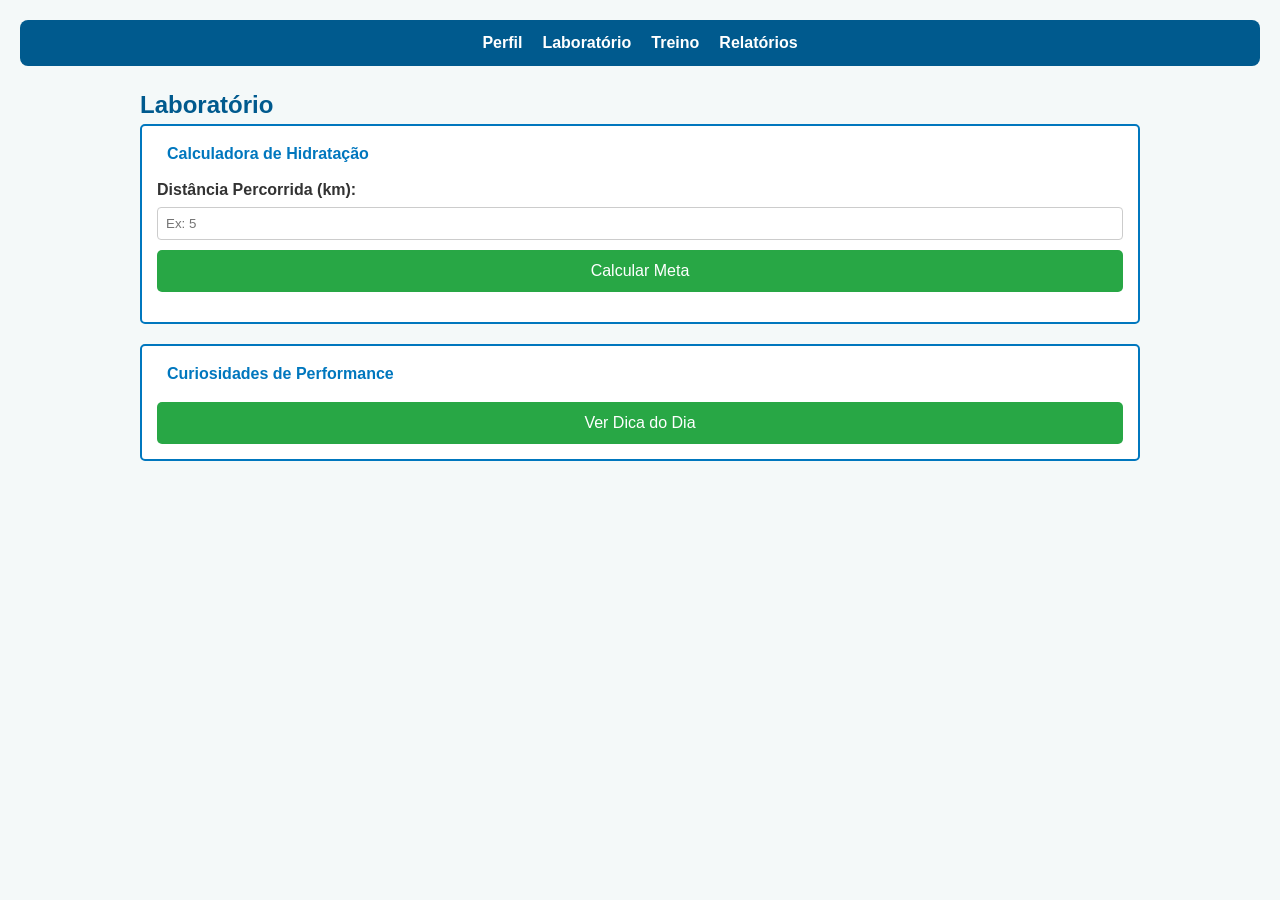
==== atividade_dom.html @ 5001457e "novas alterações js" ====
<!DOCTYPE html>
<html lang="pt-BR">
<head>
    <meta charset="UTF-8">
    <meta name="viewport" content="width=device-width, initial-scale=1.0">
    <title>ROUTH2O - Atividade DOM</title>
    <link rel="stylesheet" href="style.css">
</head>
<body class="corpo-pagina">
    <!-- Menu incluído para evitar erros no script.js existente -->
    <nav class="menu-navegacao">
        <button id="btn-menu" class="botao-menu-mobile">☰ Menu</button>
        <ul class="lista-navegacao" id="menu-lista">
            <li><a href="perfil.html" class="item-menu">Perfil</a></li>
            <li><a href="atividade_dom.html" class="item-menu">Laboratório</a></li>
            <li><a href="treino.html" class="item-menu">Treino</a></li>
            <li><a href="relatorios.html" class="item-menu">Relatórios</a></li>
        </ul>
    </nav>

    <main class="conteudo-restrito">
        <h2 class="titulo-secao">Laboratório</h2>

        <!-- Desafio 1: Cálculo de Hidratação -->
        <section class="painel-agrupador">
            <legend class="legenda-painel">Calculadora de Hidratação</legend>
            
            <label for="km-input" class="rotulo-campo">Distância Percorrida (km):</label>
            <input type="number" id="km-input" class="campo-texto" placeholder="Ex: 5">
            
            <button id="btn-calcular-hidratacao" class="botao-primario" style="margin-top: 10px;">
                Calcular Meta
            </button>

            <p id="resultado-hidratacao" style="margin-top: 15px; font-weight: bold; color: #005a8e;"></p>
        </section>

        <!-- Desafio 2: Dica Secreta -->
        <section class="painel-agrupador" style="margin-top: 20px;">
            <legend class="legenda-painel">Curiosidades de Performance</legend>
            
            <button id="btn-dica" class="botao-sucesso">
                Ver Dica do Dia
            </button>

            <p id="texto-dica" style="display: none; margin-top: 15px; padding: 10px; background: #eef; border-left: 4px solid #0077be;">
                A desidratação silenciosa ocorre quando você perde até 2% do peso corporal em água sem sentir sede imediata, o que pode reduzir sua performance cognitiva e física em até 20%.
            </p>
        </section>
    </main>

    <script src="script.js"></script>
</body>
</html>
---- style.css ----
/* ============================================================
   ROUTH2O - STYLE.CSS
   Tema: Azul Oceano & Alta Performance (Neon)
   ============================================================ */

/* 1. RESET E FUNDAMENTOS (Box Model) */
*, *::before, *::after {
    margin: 0;
    padding: 0;
    box-sizing: border-box; /* Previne quebras de layout por padding/border */
}

.corpo-pagina {
    font-family: 'Segoe UI', Arial, sans-serif;
    line-height: 1.6;
    background-color: #f4f9f9;
    color: #333;
    padding: 20px;
}

/* 2. NAVEGAÇÃO (Flexbox) */
.menu-navegacao {
    background: #005a8e;
    padding: 10px;
    border-radius: 8px;
    margin-bottom: 20px;
}

.lista-navegacao {
    list-style: none;
    display: flex;
    justify-content: center;
    gap: 20px;
}

.item-menu {
    color: #ffffff;
    text-decoration: none;
    font-weight: bold;
    transition: color 0.3s;
}

.item-menu:hover {
    color: #f4f9f9;
    text-decoration: underline;
}

/* 3. ESTRUTURA E TÍTULOS */
.cabecalho-principal, .cabecalho-sessao {
    background-color: #0077be;
    color: #ffffff;
    padding: 1.5rem;
    text-align: center;
    border-radius: 8px;
    margin-bottom: 20px;
}

h1, h2, .titulo-performance {
    color: #005a8e;
}

.cabecalho-principal h1 {
    color: #ffffff; /* Contraste garantido no cabeçalho azul */
}

/* 4. FORMULÁRIOS E INPUTS */
.painel-agrupador {
    border: 2px solid #0077be;
    border-radius: 5px;
    margin-bottom: 15px;
    padding: 15px;
    background-color: #ffffff;
}

.legenda-painel {
    font-weight: bold;
    padding: 0 10px;
    color: #0077be;
}

.rotulo-campo {
    display: block;
    margin-top: 10px;
    font-weight: bold;
}

.campo-texto, .campo-data, .area-texto, select {
    width: 100%;
    padding: 8px;
    margin-top: 5px;
    border: 1px solid #ccc;
    border-radius: 4px;
    font-family: inherit;
}

/* Correção específica para o input de arquivo */
.campo-arquivo {
    width: 100%;
    padding: 10px;
    background: #ffffff;
    border: 1px dashed #0077be;
    cursor: pointer;
    min-height: 40px; /* Evita o corte da legenda nativa */
    border-radius: 4px;
    margin-top: 5px;
}

/* 5. BOTÕES */
.botao-primario, .botao-sucesso, .botao-perigo {
    color: #ffffff;
    border: none;
    padding: 12px 20px;
    font-size: 16px;
    border-radius: 5px;
    cursor: pointer;
    width: 100%;
    transition: filter 0.3s ease;
}

.botao-primario, .botao-sucesso {
    background-color: #28a745;
    margin-top: 15px;
}

.botao-perigo {
    background-color: #dc3545;
}

button:hover, .botao-primario:hover, .botao-sucesso:hover, .botao-perigo:hover {
    filter: brightness(90%);
}

/* 6. PAINEL DE MONITORAMENTO (Estética Neon) */
.card-monitoramento {
    background-color: #1a1a1a;
    color: #00ff00; /* Verde neon GPS */
    padding: 25px;
    border-radius: 15px;
    text-align: center;
    border: 4px solid #0077be;
    display: flex;
    flex-direction: column;
    gap: 20px;
}

.subtitulo-dados, .titulo-alerta {
    color: #ffffff;
    border-bottom: 1px solid #444;
    padding-bottom: 10px;
}

.valor-destaque {
    font-size: 2.2rem;
    font-weight: bold;
    display: block;
    margin: 10px 0;
    color: #00ff00;
}

/* 7. ALERTA DE HIDRATAÇÃO E ANIMAÇÃO */
.alerta-hidratacao-card {
    background-color: #004d7a;
    padding: 15px;
    border-radius: 10px;
    animation: pulsar 2s infinite;
}

@keyframes pulsar {
    0% { opacity: 1; box-shadow: 0 0 5px rgba(0, 77, 122, 0.5); }
    50% { opacity: 0.7; box-shadow: 0 0 15px rgba(0, 119, 190, 0.8); }
    100% { opacity: 1; box-shadow: 0 0 5px rgba(0, 77, 122, 0.5); }
}

/* 8. TABELAS (Relatórios e Histórico) */
.tabela-responsiva {
    width: 100%;
    overflow-x: auto; /* Scroll horizontal em telas menores */
    -webkit-overflow-scrolling: touch;
    margin-top: 20px;
    border-radius: 8px;
    box-shadow: 0 2px 5px rgba(0,0,0,0.1);
}

.tabela-dados {
    width: 100%;
    min-width: 600px; /* Previne esmagamento de colunas no mobile */
    border-collapse: collapse;
    background: #ffffff;
}

.cabecalho-tabela th {
    background-color: #0077be;
    color: #ffffff;
    padding: 12px;
}

.linha-dado td {
    padding: 10px;
    border-bottom: 1px solid #ddd;
    text-align: center;
}

.badge-sucesso {
    background: #28a745;
    color: #ffffff;
    padding: 4px 8px;
    border-radius: 4px;
    font-size: 0.8rem;
}

/* ============================================================
   9. BREAKPOINTS E RESPONSIVIDADE
   ============================================================ */

/* MOBILE (Até 767px) */
@media screen and (max-width: 767px) {
    .corpo-pagina {
        padding: 10px;
    }
    
    .lista-navegacao {
        flex-direction: column; /* Menu empilhado */
        align-items: center;
        gap: 10px;
    }

    .lista-navegacao li, .item-menu {
        width: 100%;
        text-align: center;
        display: block;
    }

    .valor-destaque {
        font-size: 1.8rem; /* Ajuste do neon para telas menores */
    }
}

/* TABLET (768px a 1023px) */
@media screen and (min-width: 768px) and (max-width: 1023px) {
    .formulario-avancado {
        display: grid;
        grid-template-columns: 1fr 1fr;
        gap: 20px;
        align-items: start;
    }

    .botao-sucesso {
        grid-column: 1 / -1; /* Força o botão a ocupar todas as colunas disponíveis */
    }
}

/* DESKTOP (1024px ou mais) */
@media screen and (min-width: 1024px) {
    .container-treino, .conteudo-restrito, .cabecalho-principal {
        max-width: 1000px;
        margin-left: auto;
        margin-right: auto;
    }

    .card-monitoramento {
        flex-direction: row; /* Coloca o GPS e o Alerta lado a lado */
        justify-content: space-around;
        align-items: center;
    }

    .alerta-hidratacao-card {
        margin-top: 0;
        width: 300px;
    }
    
    /* Expansão do Grid do formulário para Desktop, se necessário */
    .formulario-avancado {
        display: grid;
        grid-template-columns: 1fr 1fr;
        gap: 20px;
    }
    
    .botao-sucesso {
        grid-column: 1 / -1;
    }
}
/* Esconde o botão no computador, ele só aparece no celular */
#btn-menu {
    display: none;
    background: none;
    border: 1px solid white;
    color: white;
    padding: 5px 10px;
    cursor: pointer;
    border-radius: 4px;
}

@media screen and (max-width: 767px) {
    #btn-menu {
        display: block; /* Mostra o botão no celular */
        margin: 0 auto 10px;
    }

    .lista-navegacao {
        display: none; /* Esconde a lista por padrão no celular */
        flex-direction: column;
        text-align: center;
    }

    /* Classe que o JavaScript vai "ligar" */
    .lista-navegacao.menu-ativo {
        display: flex; 
    }
}
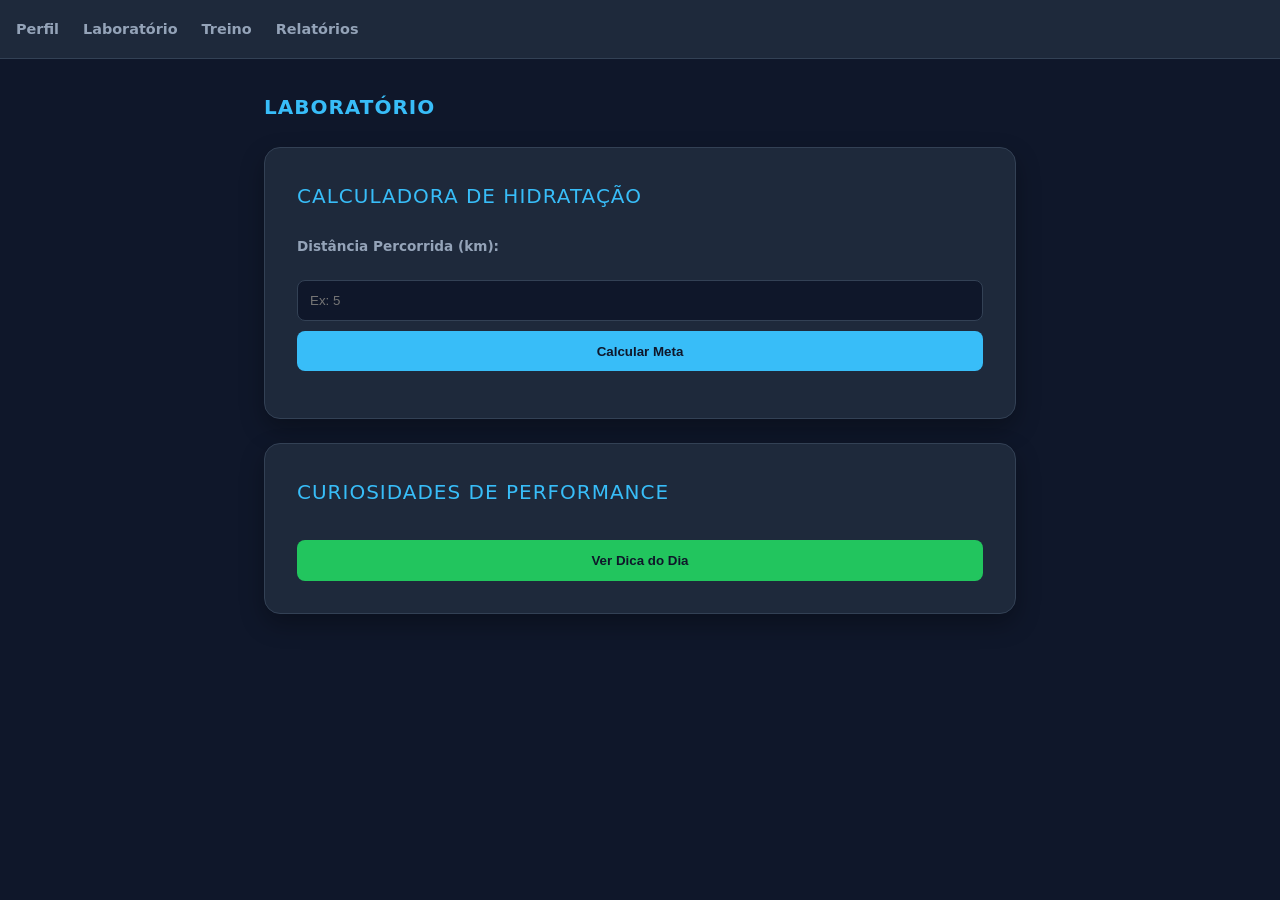
==== commit 2e31051d: "reestruturação php" ====
--- a/atividade_dom.html
+++ b/atividade_dom.html
@@ -50,5 +50,6 @@
     </main>
 
     <script src="script.js"></script>
+    <script src="controller.js"></script>
 </body>
 </html>
--- a/style.css
+++ b/style.css
@@ -1,309 +1,201 @@
-/* ============================================================
-   ROUTH2O - STYLE.CSS
-   Tema: Azul Oceano & Alta Performance (Neon)
-   ============================================================ */
-
-/* 1. RESET E FUNDAMENTOS (Box Model) */
-*, *::before, *::after {
-    margin: 0;
-    padding: 0;
-    box-sizing: border-box; /* Previne quebras de layout por padding/border */
+/* style.css — Tema ROUTH2O: Performance e Hidratação */
+
+*, *::before, *::after { box-sizing: border-box; margin: 0; padding: 0; }
+
+:root {
+    --bg-dark: #0f172a;
+    --bg-card: #1e293b;
+    --text-main: #e2e8f0;
+    --text-dim: #94a3b8;
+    --primary: #38bdf8;
+    --secondary: #818cf8;
+    --success: #22c55e;
+    --danger: #ef4444;
+    --border: #334155;
 }
 
 .corpo-pagina {
-    font-family: 'Segoe UI', Arial, sans-serif;
+    font-family: 'Segoe UI', system-ui, sans-serif;
+    background: var(--bg-dark);
+    color: var(--text-main);
+    min-height: 100vh;
     line-height: 1.6;
-    background-color: #f4f9f9;
-    color: #333;
-    padding: 20px;
-}
-
-/* 2. NAVEGAÇÃO (Flexbox) */
+}
+
+/* ── Navegação ── */
 .menu-navegacao {
-    background: #005a8e;
-    padding: 10px;
-    border-radius: 8px;
-    margin-bottom: 20px;
+    background: var(--bg-card);
+    padding: 1rem;
+    border-bottom: 1px solid var(--border);
+    display: flex;
+    justify-content: space-between;
+    align-items: center;
+    position: sticky;
+    top: 0;
+    z-index: 100;
 }
 
 .lista-navegacao {
     list-style: none;
     display: flex;
-    justify-content: center;
-    gap: 20px;
+    gap: 1.5rem;
 }
 
 .item-menu {
-    color: #ffffff;
     text-decoration: none;
-    font-weight: bold;
+    color: var(--text-dim);
+    font-weight: 600;
+    font-size: 0.9rem;
     transition: color 0.3s;
 }
 
-.item-menu:hover {
-    color: #f4f9f9;
-    text-decoration: underline;
-}
-
-/* 3. ESTRUTURA E TÍTULOS */
+.item-menu:hover { color: var(--primary); }
+
+/* ── Containers ── */
+.container-central, .conteudo-restrito, .container-treino, .container-relatorios {
+    max-width: 800px;
+    margin: 2rem auto;
+    padding: 0 1.5rem;
+}
+
 .cabecalho-principal, .cabecalho-sessao {
-    background-color: #0077be;
-    color: #ffffff;
-    padding: 1.5rem;
     text-align: center;
-    border-radius: 8px;
-    margin-bottom: 20px;
-}
-
-h1, h2, .titulo-performance {
-    color: #005a8e;
-}
-
-.cabecalho-principal h1 {
-    color: #ffffff; /* Contraste garantido no cabeçalho azul */
-}
-
-/* 4. FORMULÁRIOS E INPUTS */
-.painel-agrupador {
-    border: 2px solid #0077be;
-    border-radius: 5px;
-    margin-bottom: 15px;
-    padding: 15px;
-    background-color: #ffffff;
-}
-
-.legenda-painel {
-    font-weight: bold;
-    padding: 0 10px;
-    color: #0077be;
-}
-
-.rotulo-campo {
+    margin-bottom: 2rem;
+}
+
+.cabecalho-principal h1 { color: var(--primary); font-size: 2.5rem; }
+
+/* ── Cards e Formulários ── */
+.cartao-login, .painel-agrupador, .card-monitoramento {
+    background: var(--bg-card);
+    border: 1px solid var(--border);
+    border-radius: 1rem;
+    padding: 2rem;
+    box-shadow: 0 10px 25px rgba(0,0,0,0.3);
+    margin-bottom: 1.5rem;
+}
+
+.titulo-secao, .legenda-painel {
+    color: var(--primary);
+    margin-bottom: 1.5rem;
+    font-size: 1.25rem;
+    text-transform: uppercase;
+    letter-spacing: 1px;
+}
+
+.grupo-input, .rotulo-campo {
     display: block;
-    margin-top: 10px;
-    font-weight: bold;
-}
-
-.campo-texto, .campo-data, .area-texto, select {
+    margin-bottom: 1rem;
+    font-size: 0.85rem;
+    color: var(--text-dim);
+    font-weight: 600;
+}
+
+.campo-texto, .campo-data, .area-texto, .campo-arquivo {
     width: 100%;
-    padding: 8px;
-    margin-top: 5px;
-    border: 1px solid #ccc;
-    border-radius: 4px;
-    font-family: inherit;
-}
-
-/* Correção específica para o input de arquivo */
-.campo-arquivo {
+    background: var(--bg-dark);
+    border: 1px solid var(--border);
+    border-radius: 0.5rem;
+    padding: 0.75rem;
+    color: var(--text-main);
+    margin-top: 0.4rem;
+    outline: none;
+}
+
+.campo-texto:focus { border-color: var(--primary); }
+
+/* ── Botões ── */
+.botao-primario, .botao-sucesso, .botao-perigo {
     width: 100%;
-    padding: 10px;
-    background: #ffffff;
-    border: 1px dashed #0077be;
+    padding: 0.8rem;
+    border: none;
+    border-radius: 0.5rem;
+    font-weight: 700;
     cursor: pointer;
-    min-height: 40px; /* Evita o corte da legenda nativa */
-    border-radius: 4px;
-    margin-top: 5px;
-}
-
-/* 5. BOTÕES */
-.botao-primario, .botao-sucesso, .botao-perigo {
-    color: #ffffff;
-    border: none;
-    padding: 12px 20px;
-    font-size: 16px;
-    border-radius: 5px;
-    cursor: pointer;
-    width: 100%;
-    transition: filter 0.3s ease;
-}
-
-.botao-primario, .botao-sucesso {
-    background-color: #28a745;
-    margin-top: 15px;
-}
-
-.botao-perigo {
-    background-color: #dc3545;
-}
-
-button:hover, .botao-primario:hover, .botao-sucesso:hover, .botao-perigo:hover {
-    filter: brightness(90%);
-}
-
-/* 6. PAINEL DE MONITORAMENTO (Estética Neon) */
-.card-monitoramento {
-    background-color: #1a1a1a;
-    color: #00ff00; /* Verde neon GPS */
-    padding: 25px;
-    border-radius: 15px;
+    transition: filter 0.2s, transform 0.1s;
+    color: #0f172a;
+    margin-top: 0.5rem;
+}
+
+.botao-primario { background: var(--primary); }
+.botao-sucesso { background: var(--success); }
+.botao-perigo { background: var(--danger); color: white; }
+
+.botao-primario:hover, .botao-sucesso:hover { filter: brightness(1.1); transform: translateY(-1px); }
+
+/* ── Treino e Performance ── */
+.bloco-dados-gps {
+    display: grid;
+    grid-template-columns: 1fr 1fr;
+    gap: 1rem;
     text-align: center;
-    border: 4px solid #0077be;
-    display: flex;
-    flex-direction: column;
-    gap: 20px;
-}
-
-.subtitulo-dados, .titulo-alerta {
-    color: #ffffff;
-    border-bottom: 1px solid #444;
-    padding-bottom: 10px;
 }
 
 .valor-destaque {
-    font-size: 2.2rem;
-    font-weight: bold;
     display: block;
-    margin: 10px 0;
-    color: #00ff00;
-}
-
-/* 7. ALERTA DE HIDRATAÇÃO E ANIMAÇÃO */
+    font-size: 1.5rem;
+    color: var(--primary);
+    font-weight: 800;
+}
+
 .alerta-hidratacao-card {
-    background-color: #004d7a;
-    padding: 15px;
-    border-radius: 10px;
-    animation: pulsar 2s infinite;
-}
-
-@keyframes pulsar {
-    0% { opacity: 1; box-shadow: 0 0 5px rgba(0, 77, 122, 0.5); }
-    50% { opacity: 0.7; box-shadow: 0 0 15px rgba(0, 119, 190, 0.8); }
-    100% { opacity: 1; box-shadow: 0 0 5px rgba(0, 77, 122, 0.5); }
-}
-
-/* 8. TABELAS (Relatórios e Histórico) */
-.tabela-responsiva {
-    width: 100%;
-    overflow-x: auto; /* Scroll horizontal em telas menores */
-    -webkit-overflow-scrolling: touch;
-    margin-top: 20px;
-    border-radius: 8px;
-    box-shadow: 0 2px 5px rgba(0,0,0,0.1);
-}
-
+    background: rgba(56, 189, 248, 0.1);
+    border: 1px solid var(--primary);
+    padding: 1rem;
+    border-radius: 0.5rem;
+    margin-top: 1rem;
+    text-align: center;
+}
+
+/* ── Tabelas (Relatórios) ── */
+.tabela-responsiva { overflow-x: auto; }
 .tabela-dados {
     width: 100%;
-    min-width: 600px; /* Previne esmagamento de colunas no mobile */
     border-collapse: collapse;
-    background: #ffffff;
+    background: var(--bg-card);
 }
 
 .cabecalho-tabela th {
-    background-color: #0077be;
-    color: #ffffff;
-    padding: 12px;
+    background: var(--border);
+    padding: 1rem;
+    text-align: left;
 }
 
 .linha-dado td {
-    padding: 10px;
-    border-bottom: 1px solid #ddd;
-    text-align: center;
+    padding: 1rem;
+    border-bottom: 1px solid var(--border);
 }
 
 .badge-sucesso {
-    background: #28a745;
-    color: #ffffff;
-    padding: 4px 8px;
-    border-radius: 4px;
+    background: rgba(34, 197, 94, 0.2);
+    color: var(--success);
+    padding: 0.2rem 0.6rem;
+    border-radius: 1rem;
     font-size: 0.8rem;
-}
-
-/* ============================================================
-   9. BREAKPOINTS E RESPONSIVIDADE
-   ============================================================ */
-
-/* MOBILE (Até 767px) */
-@media screen and (max-width: 767px) {
-    .corpo-pagina {
-        padding: 10px;
-    }
-    
-    .lista-navegacao {
-        flex-direction: column; /* Menu empilhado */
-        align-items: center;
-        gap: 10px;
-    }
-
-    .lista-navegacao li, .item-menu {
-        width: 100%;
-        text-align: center;
-        display: block;
-    }
-
-    .valor-destaque {
-        font-size: 1.8rem; /* Ajuste do neon para telas menores */
-    }
-}
-
-/* TABLET (768px a 1023px) */
-@media screen and (min-width: 768px) and (max-width: 1023px) {
-    .formulario-avancado {
-        display: grid;
-        grid-template-columns: 1fr 1fr;
-        gap: 20px;
-        align-items: start;
-    }
-
-    .botao-sucesso {
-        grid-column: 1 / -1; /* Força o botão a ocupar todas as colunas disponíveis */
-    }
-}
-
-/* DESKTOP (1024px ou mais) */
-@media screen and (min-width: 1024px) {
-    .container-treino, .conteudo-restrito, .cabecalho-principal {
-        max-width: 1000px;
-        margin-left: auto;
-        margin-right: auto;
-    }
-
-    .card-monitoramento {
-        flex-direction: row; /* Coloca o GPS e o Alerta lado a lado */
-        justify-content: space-around;
-        align-items: center;
-    }
-
-    .alerta-hidratacao-card {
-        margin-top: 0;
-        width: 300px;
-    }
-    
-    /* Expansão do Grid do formulário para Desktop, se necessário */
-    .formulario-avancado {
-        display: grid;
-        grid-template-columns: 1fr 1fr;
-        gap: 20px;
-    }
-    
-    .botao-sucesso {
-        grid-column: 1 / -1;
-    }
-}
-/* Esconde o botão no computador, ele só aparece no celular */
-#btn-menu {
+    font-weight: bold;
+}
+
+/* ── Menu Mobile ── */
+.botao-menu-mobile {
     display: none;
     background: none;
-    border: 1px solid white;
-    color: white;
-    padding: 5px 10px;
+    border: 1px solid var(--primary);
+    color: var(--primary);
+    padding: 0.5rem;
     cursor: pointer;
-    border-radius: 4px;
-}
-
-@media screen and (max-width: 767px) {
-    #btn-menu {
-        display: block; /* Mostra o botão no celular */
-        margin: 0 auto 10px;
+}
+
+@media (max-width: 600px) {
+    .botao-menu-mobile { display: block; }
+    .lista-navegacao {
+        display: none;
+        flex-direction: column;
+        width: 100%;
+        position: absolute;
+        top: 60px;
+        left: 0;
+        background: var(--bg-card);
+        padding: 1rem;
     }
-
-    .lista-navegacao {
-        display: none; /* Esconde a lista por padrão no celular */
-        flex-direction: column;
-        text-align: center;
-    }
-
-    /* Classe que o JavaScript vai "ligar" */
-    .lista-navegacao.menu-ativo {
-        display: flex; 
-    }
-}+    .lista-navegacao.menu-ativo { display: flex; }
+}
